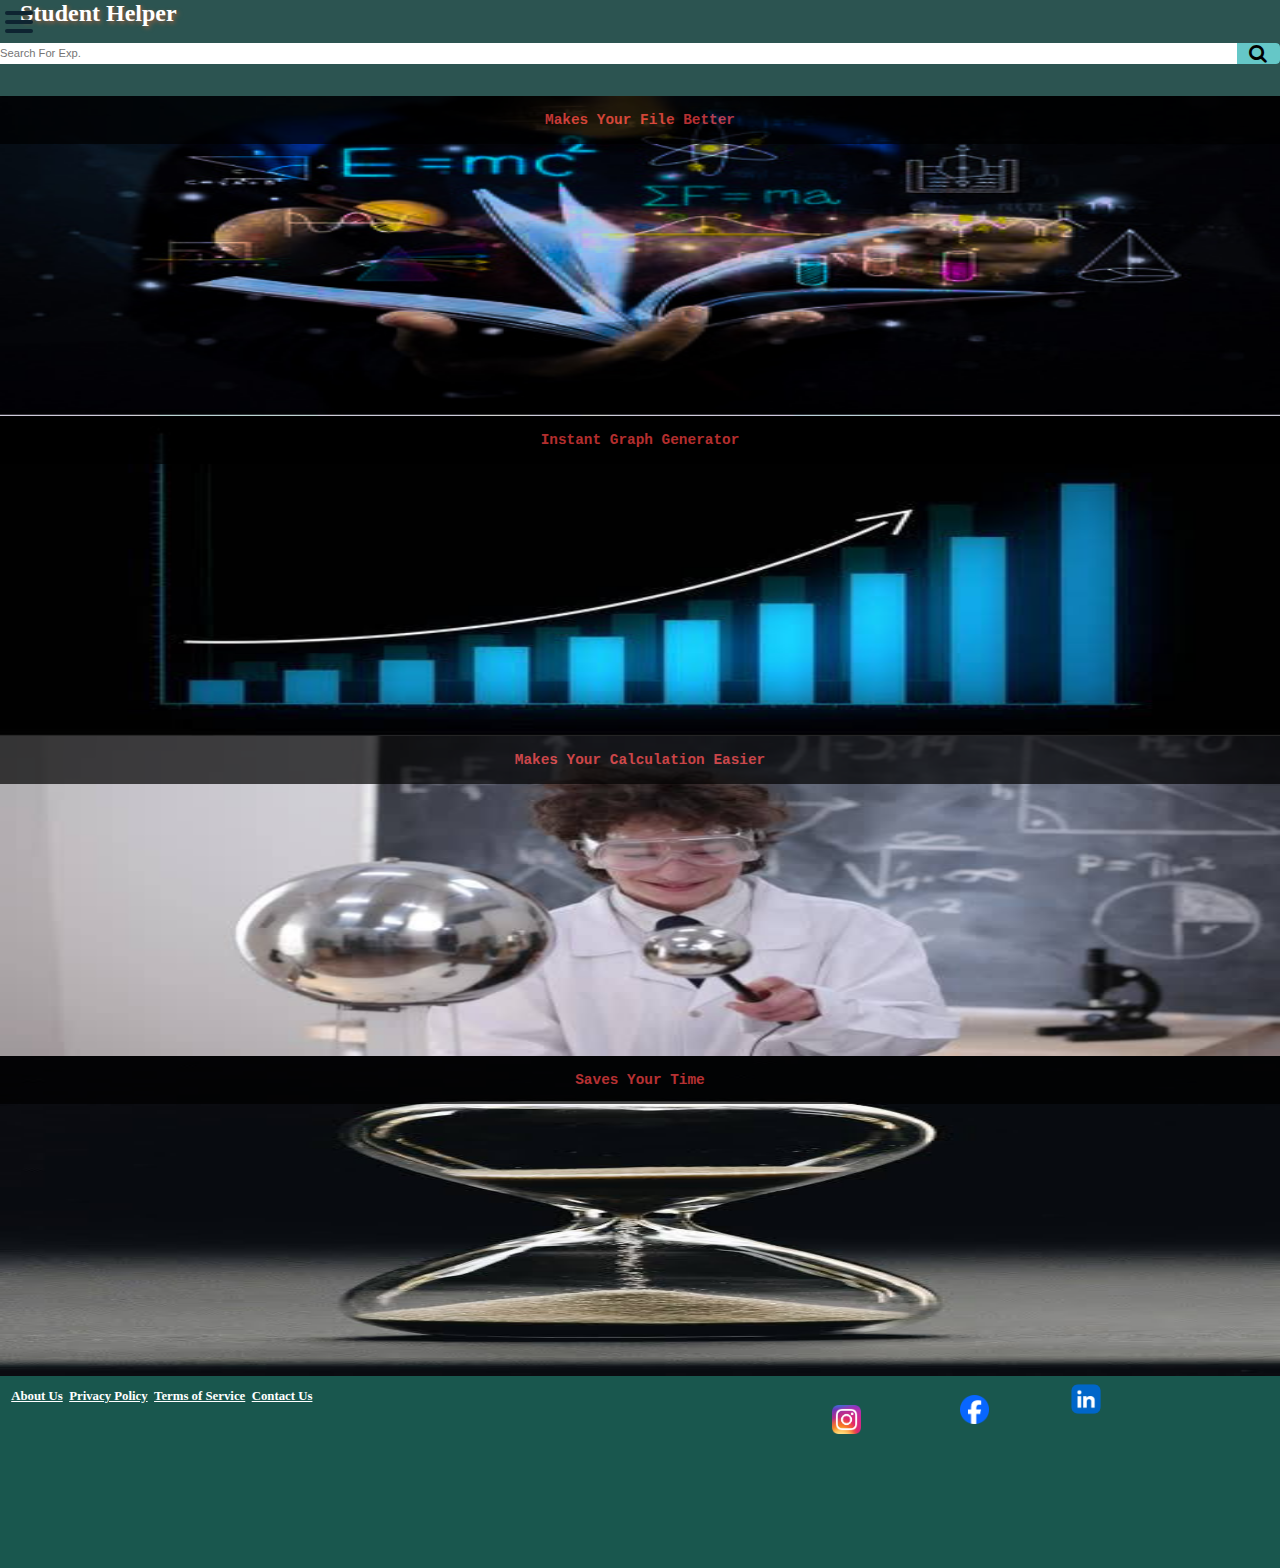
==== index.html @ e6b8e2c9 "Add files via upload" ====
<!DOCTYPE html> 
<html lang="en"> 
  
<head> 
    <meta charset="UTF-8"> 
    <meta name="viewport" content= 
"width=device-width, initial-scale=1.0"> 
    <link rel="stylesheet" href= 
"https://cdnjs.cloudflare.com/ajax/libs/font-awesome/4.7.0/css/font-awesome.min.css"> 
  
    <link rel="stylesheet" href= 
"https://cdn.jsdelivr.net/npm/bootstrap@4.5.3/dist/css/bootstrap.min.css"
        integrity= 
"sha384-TX8t27EcRE3e/ihU7zmQxVncDAy5uIKz4rEkgIXeMed4M0jlfIDPvg6uqKI2xXr2"
        crossorigin="anonymous"> 
        <link rel="stylesheet" href="style1.css">
       
    <title>New Project</title> 
</head> 
  
<body> 
  <nav>
    <div class="navbar"> 
      <div class="container nav-container">
        <input class="checkbox" type="checkbox" name="" id="" />
        <div class="hamburger-lines">
          <span class="bar bar1"></span>
          <span class="bar bar2"></span>
          <span class="bar bar3"></span>
        </div>
        <div class="logo">
               <h1>Student Helper</h1>
        </div>
        <div class="nav-search">
          <input placeholder="Search For Exp." type="search" class="search-input">
          <div class="search-icon">
             <i class="fa fa-search" href="https://stackoverflow.com/questions/26814297/want-to-make-font-awesome-icons-clickable"></i>
          </div>
        </div>
        <div class="menu-items">
            <li><a href="index.html">Home</a></li>
            <li><a href="Graph-maker.html">Graph Maker</a></li>
            <li><a href="Experiment-page.html">Constant Value</a></li>
            <li><a href="Viva-questions.html">Viva Questions</a></li>
            <li><a href="Fomula-calculator.html">Formula Calculator</a></li>
            <li><a href="Percentage-error.html">% Error Calculator</a></li>
        </div>
      </div>
    </div> 
  </nav>
  
  <div class="main-section">
    
    <div class="section-1">
      <div class="section-1-heading">
        <a>Makes Your File Better</a>
      </div>
      </div>
    
    
     <div class="section-2">
      <div class="section-2-heading">
        <a>Instant Graph Generator</a>
      </div>
      </div>
      
           <div class="section-3">

      <div class="section-3-heading">

        <a>Makes Your Calculation Easier</a>
      </div>
      </div>
      
     <div class="section-4">
             <div class="section-4-heading">
               <a>Saves Your Time</a>
             </div>
           </div>
    </div>

<footer>
  <div class="footer-1" >
     <a href="#hsg">About Us</a>
     <a href="#hhs">Privacy Policy</a>
     <a href="#hsg">Terms of Service</a>
     <a href="#hsh">Contact Us</a>
  </div>
  <div>
     <p class="insta-icon"><a href="https://www.instagram.com/kartikkaushik71/"><img src="Insta-icon.png" style="width:1.8rem;height:1.8rem;"></a></p>
     <p class="facebook-icon"><a href="https://m.facebook.com/profile.php/?id=100068323620708&name=xhp_nt__fb__action__open_user"><img src="Facebook.png" style="width: 1.8rem; height: 1.8rem;"></a> </p>
     <p class="linkdin-icon"><a href="https://www.linkedin.com/in/kartik-kaushik-3a7051286"><img src="Linkdin.png" style="width: 3rem; height: 3rem;"</a></p>
  </div>
</footer>
</body> 
</html>
---- style1.css ----
* {
  margin: 0;
  padding: 0;
  box-sizing: border-box; 
}
h1{
  color:white;
  font-size: 1.5rem;
  text-shadow: 2px 2px 4px #965c3e;
}

/*conainer*/
.whole-container{
    width: 100%;
    padding-right: 0.3px;
    padding-left: 0.3rem;
   
}
/*navbar*/
nav{
    height: 6rem;
    width: 100%;
   background-color: #2c5451;
}
.logo{
   position: relative;
   left: 20px;
   top: 0px;
   color: rgb(200, 200, 198);
    text-decoration: none;
    font-weight: bold;
}
/*logo*/
.nav-container .checkbox {
  position: absolute;
  display: block;
  height: 32px;
  width: 32px;
  top: 20px;
  left: 20px;
  z-index: 5;
  opacity: 0;
  cursor: pointer;
}
/* hamburger-icon*/
.nav-container .hamburger-lines {
  display: block;
  height: 22px;
  width: 28px;
  position: absolute;
  top: 11px;
  left: 5px;
  z-index: 2;
  display: flex;
  flex-direction: column;
  justify-content: space-between;
}
.nav-container .hamburger-lines .bar {
  display: block;
  height: 4px;
  width: 100%;
  border-radius: 10px;
  background: #0e2431;
}

/* Adding transitions  */
.nav-container .hamburger-lines .bar1 {
  transform-origin: 0% 0%;
  transition: transform 0.4s ease-in-out;
}

.nav-container .hamburger-lines .bar2 {
  transition: transform 0.2s ease-in-out;
}

.nav-container .hamburger-lines .bar3 {
  transform-origin: 0% 100%;
  transition: transform 0.4s ease-in-out;
}

/* Adding transitions  */
.nav-container .hamburger-lines .bar1 {
  transform-origin: 0% 0%;
  transition: transform 0.4s ease-in-out;
}

.nav-container .hamburger-lines .bar2 {
  transition: transform 0.2s ease-in-out;
}

.nav-container .hamburger-lines .bar3 {
  transform-origin: 0% 100%;
  transition: transform 0.4s ease-in-out;
}

.navbar .menu-items {
  padding-top: 80px;
  box-shadow: inset 0 0 2000px rgba(255, 255, 255, .5);
  height: 50rem;
  width: 100%;
  transform: translate(-150%);
  display: flex;
  flex-direction: column;
  margin-left: -40px;
  padding-left: 50px;
  transition: transform 0.5s ease-in-out;
  text-align: center;
  background-color: #e0d6d5;
  z-index: 1;
  
}

.navbar .menu-items li {
  margin-bottom: 1.2rem;
  font-size: 1.5rem;
  font-weight: 500;
  background-color: #b5b0b0;
}/* Controlling the state of the icon */
.nav-container input[type="checkbox"]:checked ~ .menu-items {
  transform: translateX(0);
}

.nav-container input[type="checkbox"]:checked ~ .hamburger-lines .bar1 {
  transform: rotate(45deg);
}

.nav-container input[type="checkbox"]:checked ~ .hamburger-lines .bar2 {
  transform: scaleY(0);
}

.nav-container input[type="checkbox"]:checked ~ .hamburger-lines .bar3 {
  transform: rotate(-45deg);
}

.nav-container input[type="checkbox"]:checked ~ .logo{
  display: none;
}

/*search bar */
.nav-search{
    height: 1.3rem;
    width: 11;
    position: relative;
    top: 1rem;
    display: flex;
    background-color: black;
    border-radius: 4px;
}
.search-input{
    width: 100%;
    font-size: 0.7rem;
    border: none;
}
.search-icon{
    width: 45px;
    display: flex;
    justify-content: center;
    align-items: center;
    font-size: 1.2rem;
    background-color: #65c7c7;
    border-top-right-radius: 4px;
    border-bottom-right-radius: 4px;
    color: 0f1111;
}

   /*central page*/

.main-section{
    height: 60%;
    width: 100%;
}
 /*section 1*/

.section-1{
    display: flex;
    opacity: 1;
    color: #dedede;
    height: 20rem;
    width: 100%;
    background-image: url('Practical.jpg');
    background-repeat: no-repeat;
   
    background-size: 100% 100%;
}
.section-1-heading
{
    color: #ff4242;
    display: flex;
    height: 3rem;
    width: 100%;
    align-items: center;
    justify-content: center;
    position: relative;
    align-items: center;
    background-color: #000000;
    opacity: 0.7;
    font-weight: bolder;
}
.section-1-heading a{
    font-family: Monospace;
    font-size: 0.9rem;
    border-radius: 5px;
    opacity: 3;
    
}
 /*section 2*/
.section-2{
    display: flex;
    color: #dedede;
    height: 20rem;
    width: 100%;
   background-image: url('Graph.jpeg');
   background-repeat: no-repeat;
   background-size: 100% 100%;
    opacity: 1;
}
.section-2-heading
{
    color: #ff4242;
    display: flex;
    height: 3rem;
    width: 100%;
    align-items: center;
    justify-content: center;
    position: relative;
    align-items: center;
    background-color: #000000;
    opacity: 0.7;
    font-weight: bolder;
}
.section-2-heading a{
    
    font-family: Monospace;
    font-size: 0.9rem;
    border-radius: 5px;
    opacity: 3;
    
}
 /*section 3*/
.section-3{
    display: flex;
    color: #dedede;
    height: 20rem;
    width: 100%;
   background-image: url('Experiment.jpeg');
   background-repeat: no-repeat;
   background-size: 100% 100%;
    opacity: 1;
}
.section-3-heading
{
    color: #ff4242;
    display: flex;
    height: 3rem;
    width: 100%;
    align-items: center;
    justify-content: center;
    position: relative;
    align-items: center;
    background-color: #000000;
    opacity: 0.7;
    font-weight: bolder;
}
.section-3-heading a{
    
    font-family: Monospace;
    font-size: 0.9rem;
    border-radius: 5px;
    opacity: 3;
    
}
 /*section 4*/
.section-4{
    display: flex;
    color: #dedede;
    height: 20rem;
    width: 100%;
   background-image: url('Time.jpeg');
   background-repeat: no-repeat;
   background-size: 100% 100%;
   opacity: 1;
}
.section-4-heading
{  
    color: #ff4242;
    display: flex;
    height: 3rem;
    width: 100%;
    align-items: center;
    justify-content: center;
    position: relative;
    align-items: center;
    background-color: #000000;
    opacity: 0.7;
    font-weight: bolder;
}
.section-4-heading a{
    
    font-family: Monospace;
    font-size: 0.9rem;
    border-radius: 5px;
    opacity: 3;
    
}
/* footer */
footer{
  height: 12rem;
  width: 100%;
  background-color: #19574e;
}
/* instagram icon*/
.footer-1{
  display: flex;
  width:60%;
  display: flex;
  margin-left: 0.3rem;
}
.footer-1 a{

  margin-top: 0.8rem;
  margin-left: 0.4rem;
  color: white;
  font-weight: bolder;
  font-size: 0.8rem;
}
/* links*/
.insta-icon{
  position: relative;
  margin-top: 0.1rem;
  left: 65%;
  
}
.facebook-icon{
  position: relative;
  bottom: 2.7rem;
  left: 75%;
}
.linkdin-icon{
  position: relative;
  bottom: 6rem;
  left: 83%;
}
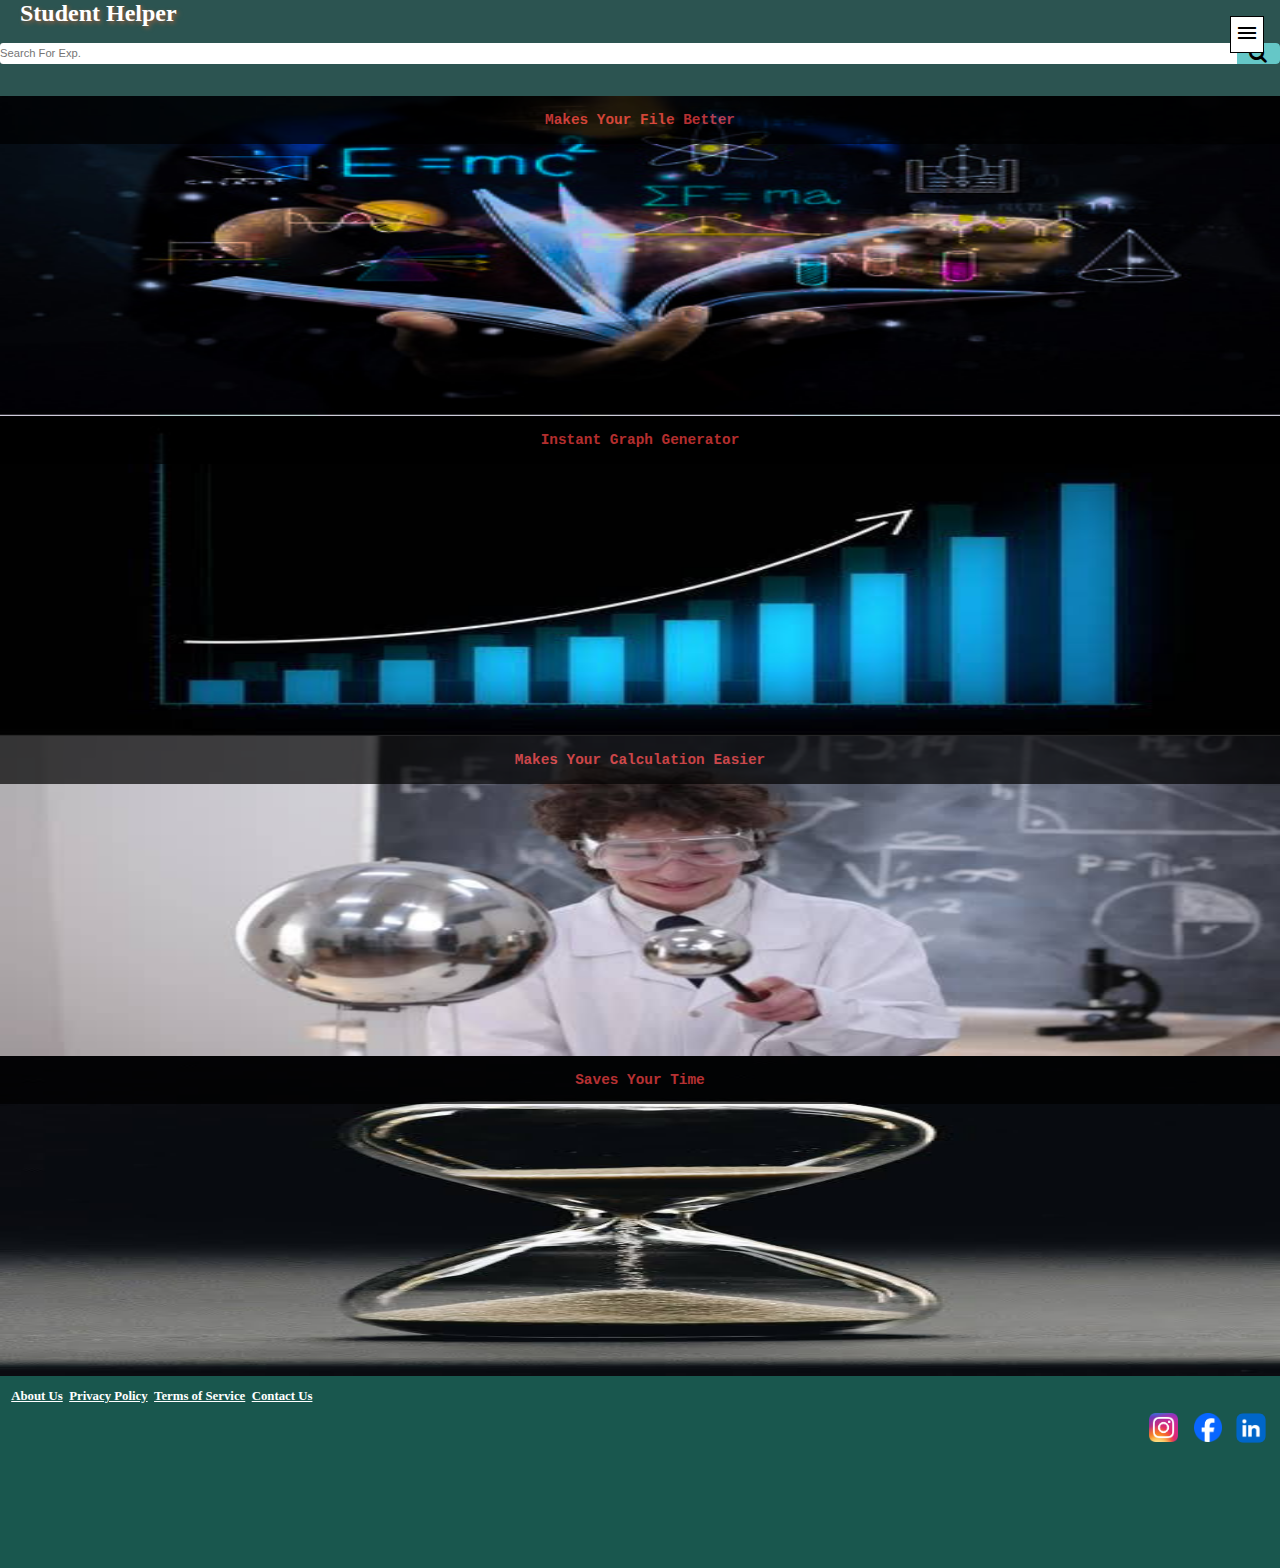
==== commit 54c71f42: "Add files via upload" ====
--- a/index.html
+++ b/index.html
@@ -13,7 +13,8 @@
         integrity= 
 "sha384-TX8t27EcRE3e/ihU7zmQxVncDAy5uIKz4rEkgIXeMed4M0jlfIDPvg6uqKI2xXr2"
         crossorigin="anonymous"> 
-        <link rel="stylesheet" href="style1.css">
+    <link rel="stylesheet" href="style1.css">
+    <link href="https://fonts.googleapis.com/icon?family=Material+Icons" rel="stylesheet"> 
        
     <title>New Project</title> 
 </head> 
@@ -21,15 +22,9 @@
 <body> 
   <nav>
     <div class="navbar"> 
-      <div class="container nav-container">
-        <input class="checkbox" type="checkbox" name="" id="" />
-        <div class="hamburger-lines">
-          <span class="bar bar1"></span>
-          <span class="bar bar2"></span>
-          <span class="bar bar3"></span>
-        </div>
+      <div class="main">
         <div class="logo">
-               <h1>Student Helper</h1>
+            <h1>Student Helper</h1>
         </div>
         <div class="nav-search">
           <input placeholder="Search For Exp." type="search" class="search-input">
@@ -37,15 +32,22 @@
              <i class="fa fa-search" href="https://stackoverflow.com/questions/26814297/want-to-make-font-awesome-icons-clickable"></i>
           </div>
         </div>
-        <div class="menu-items">
-            <li><a href="index.html">Home</a></li>
-            <li><a href="Graph-maker.html">Graph Maker</a></li>
-            <li><a href="Experiment-page.html">Constant Value</a></li>
-            <li><a href="Viva-questions.html">Viva Questions</a></li>
-            <li><a href="Fomula-calculator.html">Formula Calculator</a></li>
-            <li><a href="Percentage-error.html">% Error Calculator</a></li>
-        </div>
-      </div>
+       </div>
+         <ul class="menu">
+           <li><a class="menuItem" href="index.html">Home</a></li>
+           <li><a class="menuItem" href="Graph-maker.html">Graph Maker</a></li>
+           <li><a class="menuItem" href="Constant-value.html">Constant Value</a></li>
+           <li><a class="menuItem" href="Experiment.html">Experiments</a></li>           
+           <li><a class="menuItem" href="Viva-questions.html">Viva Questions</a></li>
+           <li><a class="menuItem" href="Fomula-calculator.html">Formula Calculator</a></li>
+           <li><a class="menuItem" href="Percentage-error.html">% Error Calculator</a></li>
+         </ul>
+         <button class="hamburger">
+           <!-- material icons https://material.io/resources/icons/ -->
+           <i class="menuIcon material-icons">menu</i>
+           <i class="closeIcon material-icons">close</i>
+         </button>       
+      
     </div> 
   </nav>
   
@@ -86,11 +88,12 @@
      <a href="#hsg">Terms of Service</a>
      <a href="#hsh">Contact Us</a>
   </div>
-  <div>
+   <div class="links-container">
      <p class="insta-icon"><a href="https://www.instagram.com/kartikkaushik71/"><img src="Insta-icon.png" style="width:1.8rem;height:1.8rem;"></a></p>
      <p class="facebook-icon"><a href="https://m.facebook.com/profile.php/?id=100068323620708&name=xhp_nt__fb__action__open_user"><img src="Facebook.png" style="width: 1.8rem; height: 1.8rem;"></a> </p>
      <p class="linkdin-icon"><a href="https://www.linkedin.com/in/kartik-kaushik-3a7051286"><img src="Linkdin.png" style="width: 3rem; height: 3rem;"</a></p>
   </div>
 </footer>
+<script src="navbar.js"></script>
 </body> 
 </html>--- a/style1.css
+++ b/style1.css
@@ -17,11 +17,13 @@
    
 }
 /*navbar*/
-nav{
+nav,.navbar{
     height: 6rem;
     width: 100%;
    background-color: #2c5451;
 }
+
+
 .logo{
    position: relative;
    left: 20px;
@@ -43,100 +45,48 @@
   cursor: pointer;
 }
 /* hamburger-icon*/
-.nav-container .hamburger-lines {
-  display: block;
-  height: 22px;
-  width: 28px;
-  position: absolute;
-  top: 11px;
-  left: 5px;
-  z-index: 2;
-  display: flex;
-  flex-direction: column;
-  justify-content: space-between;
-}
-.nav-container .hamburger-lines .bar {
-  display: block;
-  height: 4px;
-  width: 100%;
-  border-radius: 10px;
-  background: #0e2431;
-}
-
-/* Adding transitions  */
-.nav-container .hamburger-lines .bar1 {
-  transform-origin: 0% 0%;
-  transition: transform 0.4s ease-in-out;
-}
-
-.nav-container .hamburger-lines .bar2 {
-  transition: transform 0.2s ease-in-out;
-}
-
-.nav-container .hamburger-lines .bar3 {
-  transform-origin: 0% 100%;
-  transition: transform 0.4s ease-in-out;
-}
-
-/* Adding transitions  */
-.nav-container .hamburger-lines .bar1 {
-  transform-origin: 0% 0%;
-  transition: transform 0.4s ease-in-out;
-}
-
-.nav-container .hamburger-lines .bar2 {
-  transition: transform 0.2s ease-in-out;
-}
-
-.nav-container .hamburger-lines .bar3 {
-  transform-origin: 0% 100%;
-  transition: transform 0.4s ease-in-out;
-}
-
-.navbar .menu-items {
-  padding-top: 80px;
-  box-shadow: inset 0 0 2000px rgba(255, 255, 255, .5);
-  height: 50rem;
-  width: 100%;
-  transform: translate(-150%);
-  display: flex;
-  flex-direction: column;
-  margin-left: -40px;
-  padding-left: 50px;
-  transition: transform 0.5s ease-in-out;
-  text-align: center;
-  background-color: #e0d6d5;
-  z-index: 1;
+.hamburger {
+
+  position: fixed;
+
+  z-index: 100;
+  top: 1rem;
+  right: 1rem;
+  padding: 4px;
+  border: black solid 1px;
+  background: white;
+  cursor: pointer;
+}
+.closeIcon.material-icons {
+  display: none;
+}
+.menu {
+  position: fixed;
+  transform: translateY(-100%);
+  transition: transform 0.2s;
+  top: 0;
+  left: 0;
+  right: 0;
+  bottom: 0;
+  z-index: 99;
+  background: black;
+  color: white;
+  list-style: none;
+  padding-top: 4rem;
+}
+.showMenu {
+  transform: translateY(0);
+}
+.menuItem{
+  color: white;
   
-}
-
-.navbar .menu-items li {
-  margin-bottom: 1.2rem;
-  font-size: 1.5rem;
-  font-weight: 500;
-  background-color: #b5b0b0;
-}/* Controlling the state of the icon */
-.nav-container input[type="checkbox"]:checked ~ .menu-items {
-  transform: translateX(0);
-}
-
-.nav-container input[type="checkbox"]:checked ~ .hamburger-lines .bar1 {
-  transform: rotate(45deg);
-}
-
-.nav-container input[type="checkbox"]:checked ~ .hamburger-lines .bar2 {
-  transform: scaleY(0);
-}
-
-.nav-container input[type="checkbox"]:checked ~ .hamburger-lines .bar3 {
-  transform: rotate(-45deg);
-}
-
-.nav-container input[type="checkbox"]:checked ~ .logo{
-  display: none;
-}
-
+  margin-top: 2px;
+  font-size: 25px;
+}
 /*search bar */
+.main{
+  margin-bottom: 10px;
+}
 .nav-search{
     height: 1.3rem;
     width: 11;
@@ -145,11 +95,14 @@
     display: flex;
     background-color: black;
     border-radius: 4px;
+    
 }
 .search-input{
     width: 100%;
     font-size: 0.7rem;
     border: none;
+    border-top-left-radius: 3px;
+    border-bottom-left-radius: 3px;
 }
 .search-icon{
     width: 45px;
@@ -162,7 +115,6 @@
     border-bottom-right-radius: 4px;
     color: 0f1111;
 }
-
    /*central page*/
 
 .main-section{
@@ -324,19 +276,22 @@
   font-size: 0.8rem;
 }
 /* links*/
+.links-container{
+  display: flex;
+  align-items: center;
+  justify-content: right;
+}
 .insta-icon{
-  position: relative;
-  margin-top: 0.1rem;
-  left: 65%;
-  
+
+  display: inline-block;
+  margin-right: 1rem;
 }
 .facebook-icon{
-  position: relative;
-  bottom: 2.7rem;
-  left: 75%;
+
+  display: inline-block;
+  margin-right: 0.3rem;
 }
 .linkdin-icon{
-  position: relative;
-  bottom: 6rem;
-  left: 83%;
-}
+  display: inline-block;
+  margin-right: 0.3rem;
+}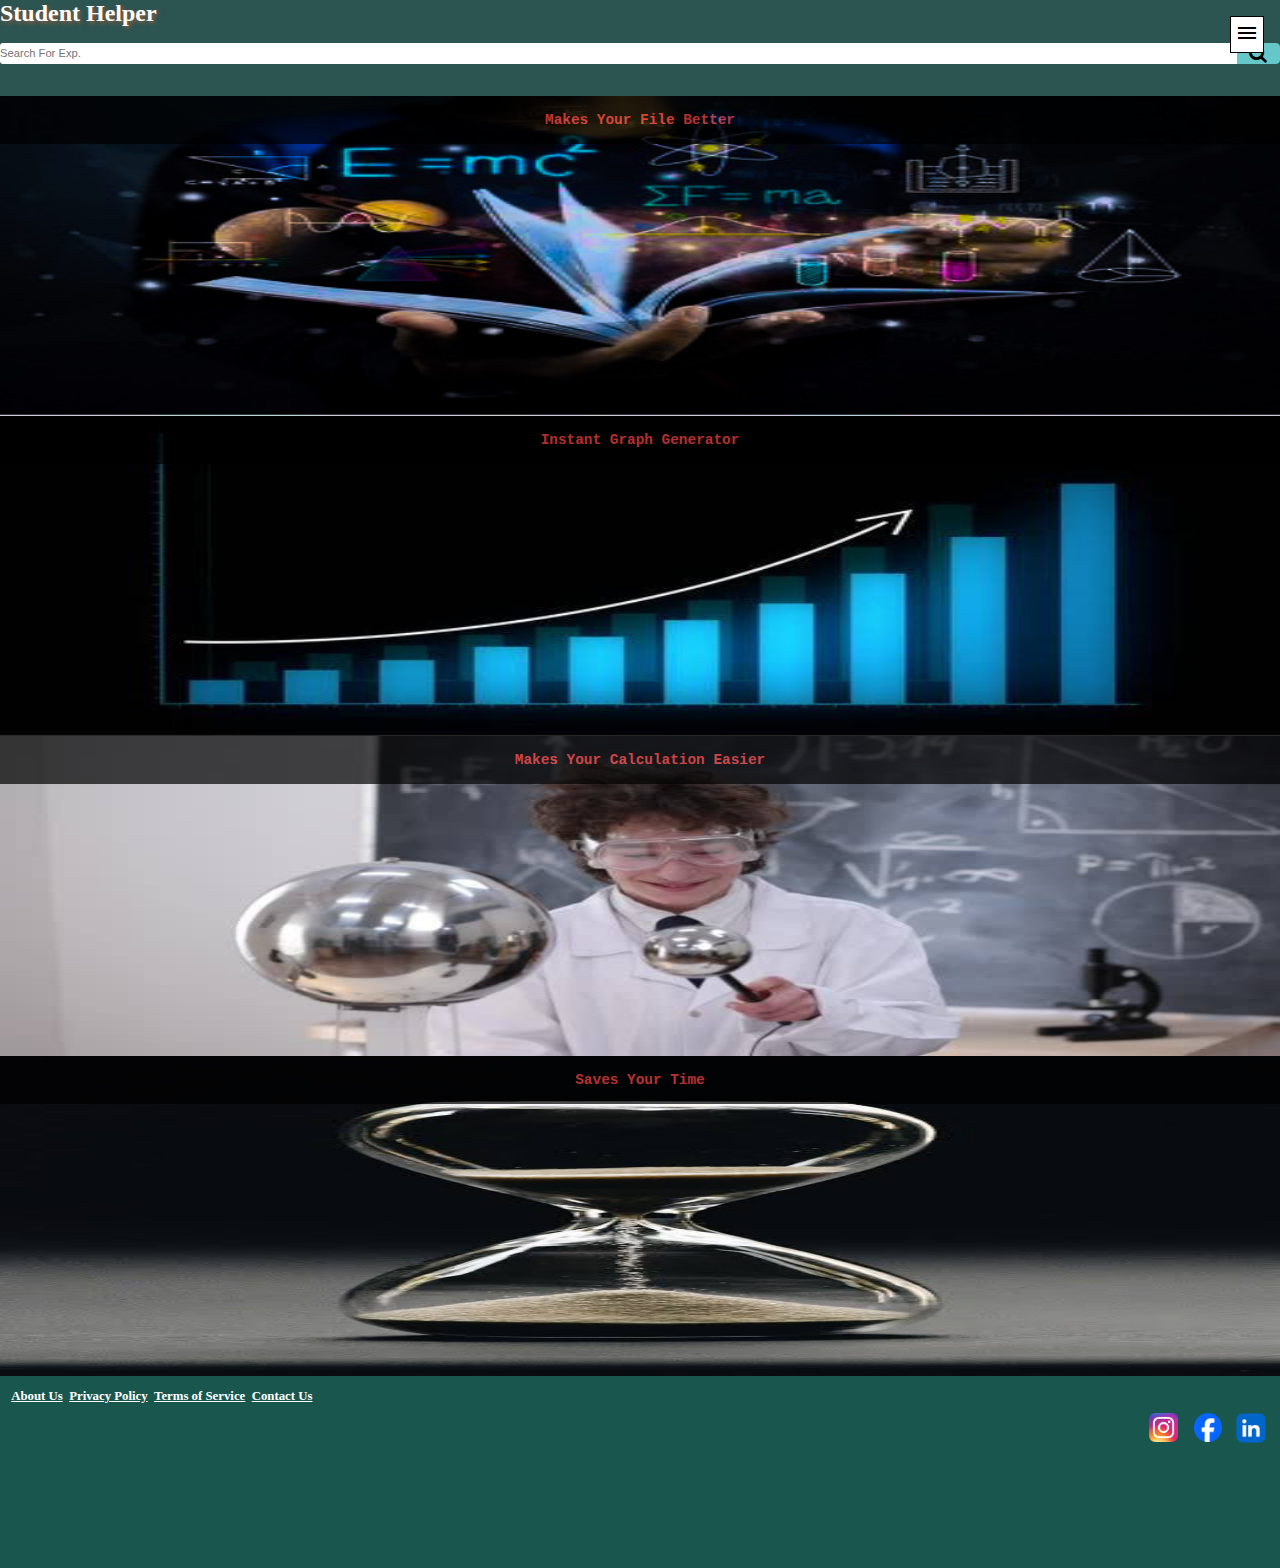
==== commit 7b7b42fe: "Update index.html" ====
--- a/index.html
+++ b/index.html
@@ -38,7 +38,6 @@
            <li><a class="menuItem" href="Graph-maker.html">Graph Maker</a></li>
            <li><a class="menuItem" href="Constant-value.html">Constant Value</a></li>
            <li><a class="menuItem" href="Experiment.html">Experiments</a></li>           
-           <li><a class="menuItem" href="Viva-questions.html">Viva Questions</a></li>
            <li><a class="menuItem" href="Fomula-calculator.html">Formula Calculator</a></li>
            <li><a class="menuItem" href="Percentage-error.html">% Error Calculator</a></li>
          </ul>
@@ -96,4 +95,4 @@
 </footer>
 <script src="navbar.js"></script>
 </body> 
-</html>+</html>
--- a/style1.css
+++ b/style1.css
@@ -25,9 +25,6 @@
 
 
 .logo{
-   position: relative;
-   left: 20px;
-   top: 0px;
    color: rgb(200, 200, 198);
     text-decoration: none;
     font-weight: bold;
@@ -46,9 +43,7 @@
 }
 /* hamburger-icon*/
 .hamburger {
-
   position: fixed;
-
   z-index: 100;
   top: 1rem;
   right: 1rem;
@@ -88,6 +83,7 @@
   margin-bottom: 10px;
 }
 .nav-search{
+
     height: 1.3rem;
     width: 11;
     position: relative;
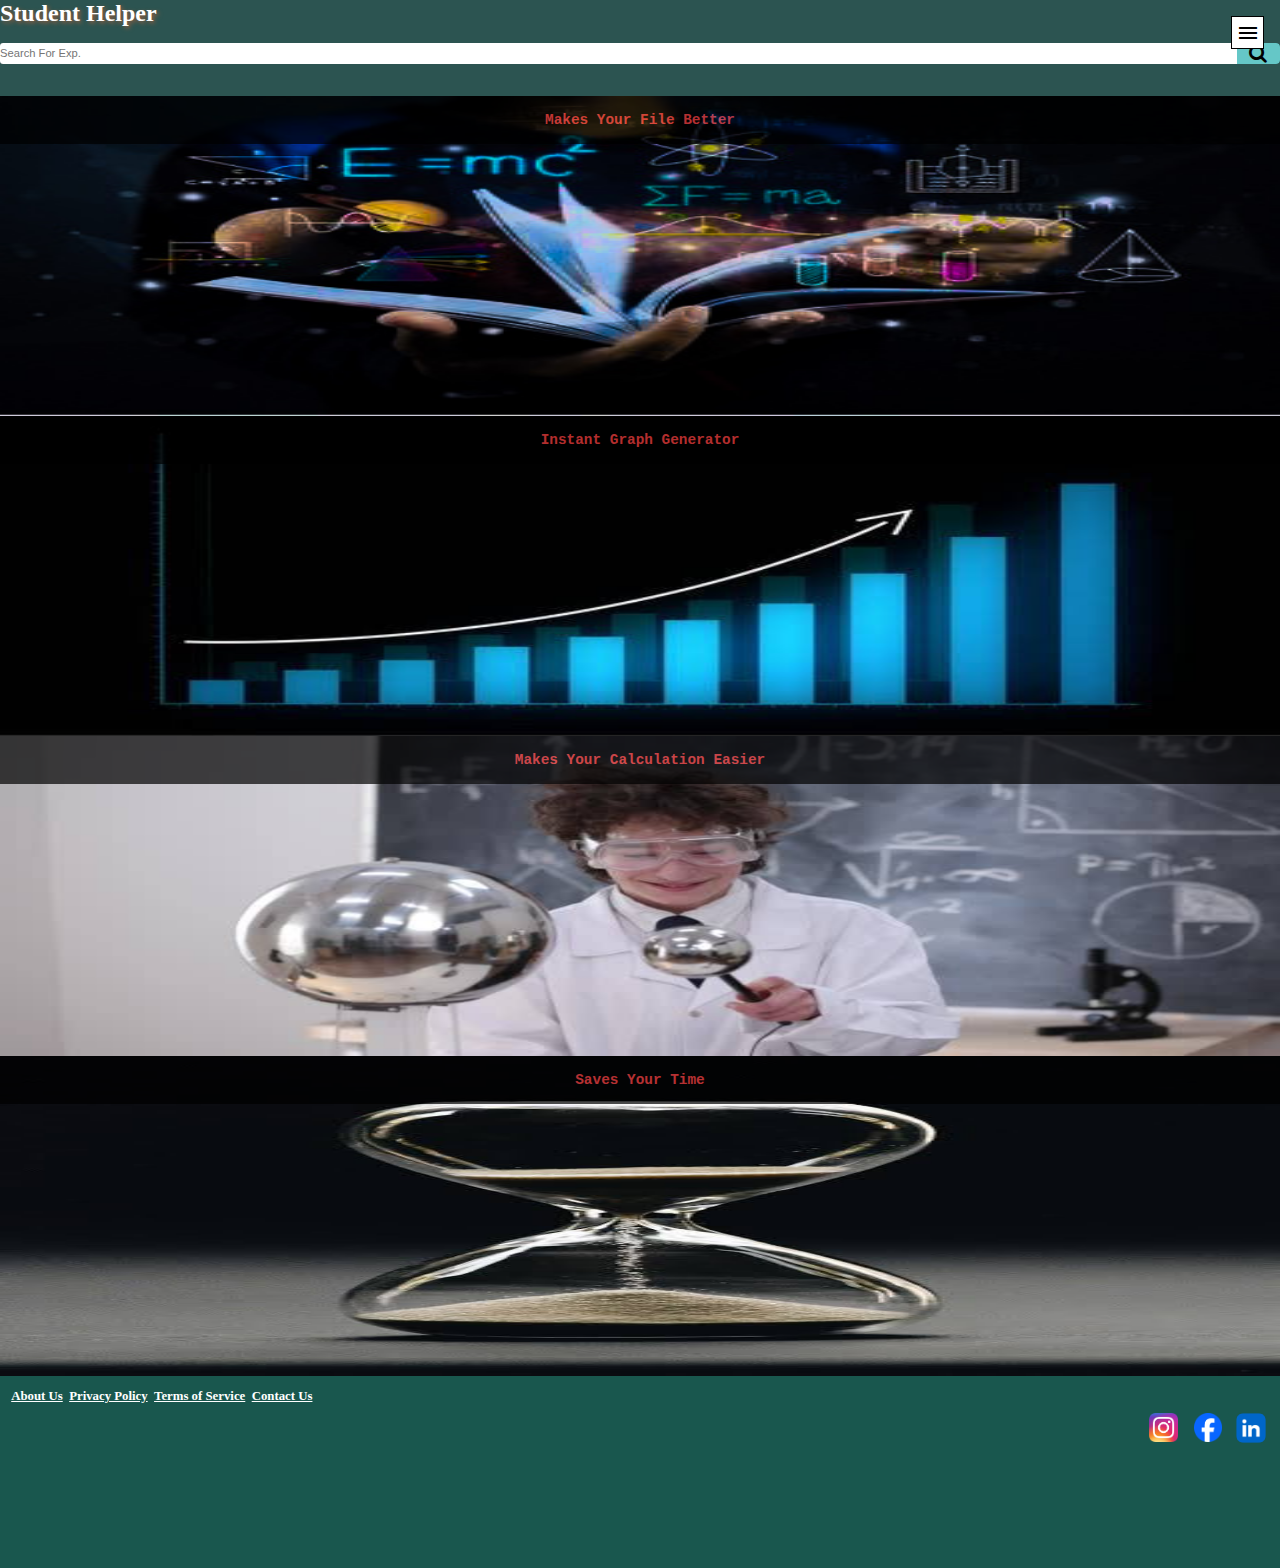
==== commit 19511a72: "Update index.html" ====
--- a/index.html
+++ b/index.html
@@ -16,7 +16,7 @@
     <link rel="stylesheet" href="style1.css">
     <link href="https://fonts.googleapis.com/icon?family=Material+Icons" rel="stylesheet"> 
        
-    <title>New Project</title> 
+    <title>Student Helper</title> 
 </head> 
   
 <body> 
--- a/style1.css
+++ b/style1.css
@@ -51,6 +51,8 @@
   border: black solid 1px;
   background: white;
   cursor: pointer;
+  height: 33px;
+  width: 33px;
 }
 .closeIcon.material-icons {
   display: none;
@@ -114,7 +116,6 @@
    /*central page*/
 
 .main-section{
-    height: 60%;
     width: 100%;
 }
  /*section 1*/
@@ -290,4 +291,4 @@
 .linkdin-icon{
   display: inline-block;
   margin-right: 0.3rem;
-}+}
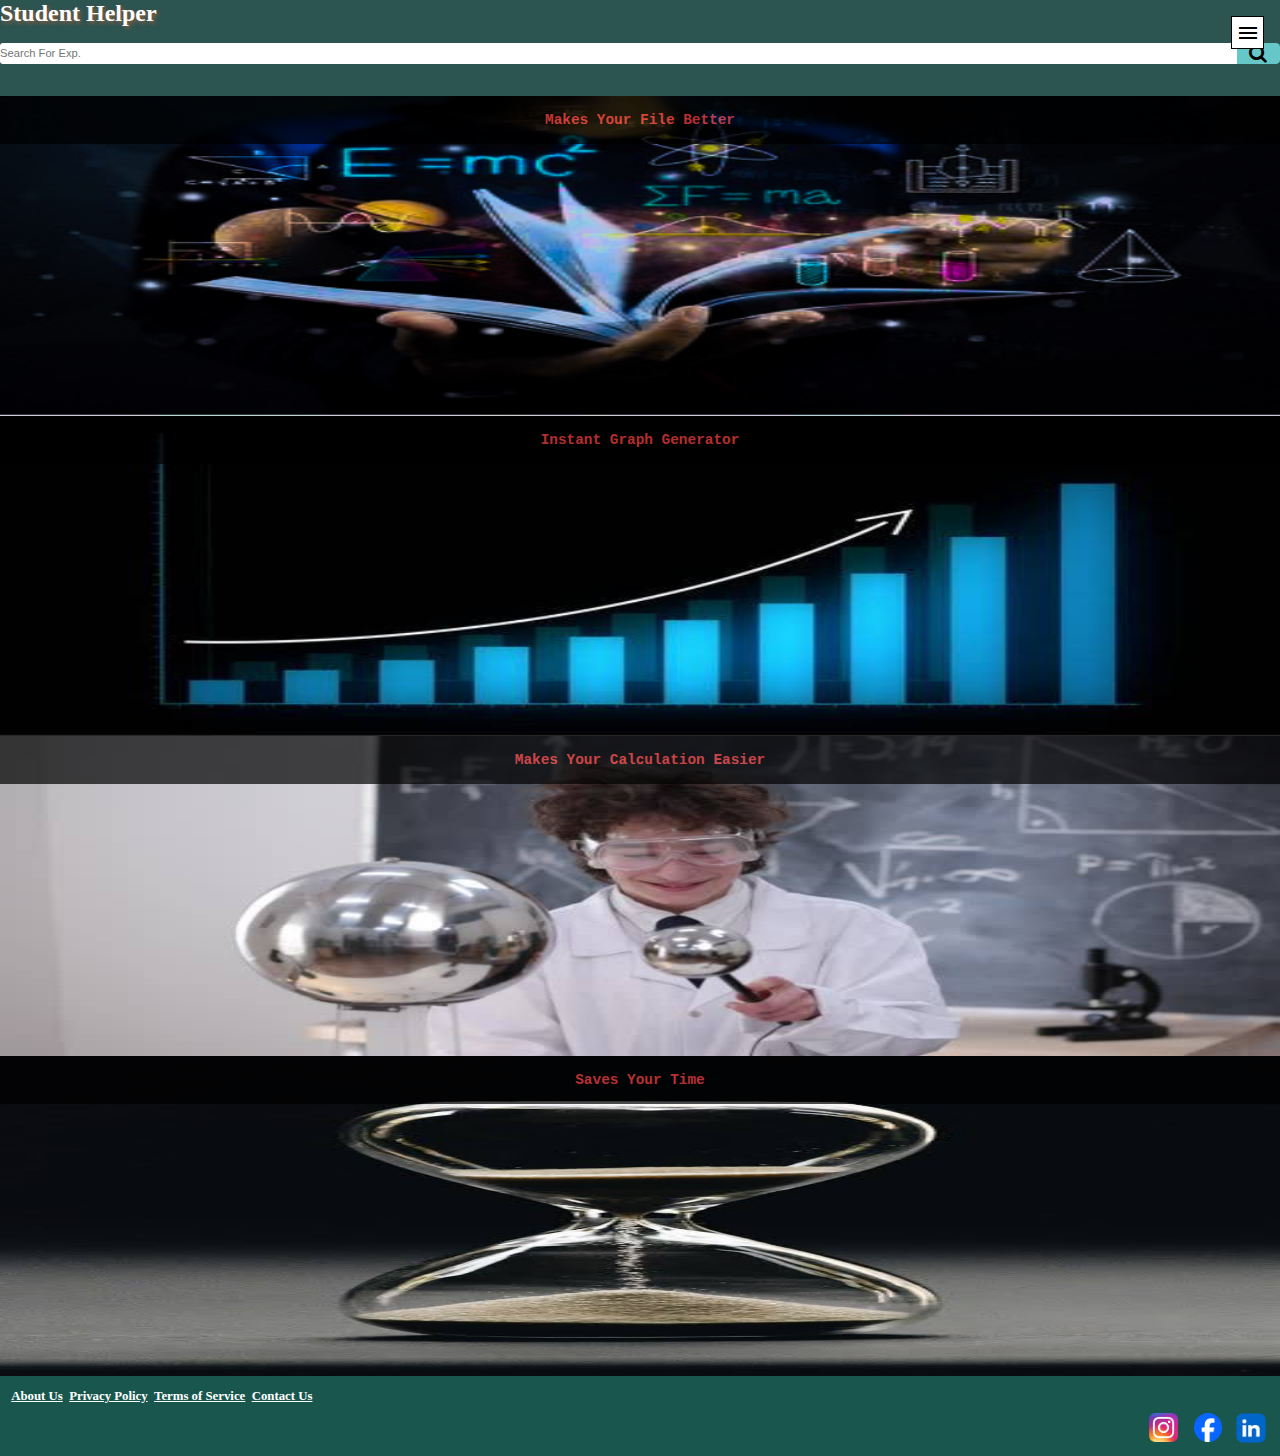
==== commit eb23129c: "Update index.html" ====
--- a/index.html
+++ b/index.html
@@ -34,12 +34,12 @@
         </div>
        </div>
          <ul class="menu">
-           <li><a class="menuItem" href="index.html">Home</a></li>
-           <li><a class="menuItem" href="Graph-maker.html">Graph Maker</a></li>
-           <li><a class="menuItem" href="Constant-value.html">Constant Value</a></li>
-           <li><a class="menuItem" href="Experiment.html">Experiments</a></li>           
-           <li><a class="menuItem" href="Fomula-calculator.html">Formula Calculator</a></li>
-           <li><a class="menuItem" href="Percentage-error.html">% Error Calculator</a></li>
+        <li><a onClick="toggleMenu()" class="menuItem" href="index.html">Home</a></li>
+        <li><a onClick="toggleMenu()" class="menuItem" href="Graph-maker.html">Graph Maker</a></li>
+        <li><a onClick="toggleMenu()" class="menuItem" href="Constant-value.html">Constant Value</a></li>
+        <li><a onClick="toggleMenu()" class="menuItem" href="Experiment.html">Experiments</a></li>
+        <li><a onClick="toggleMenu()" class="menuItem" href="Fomula-calculator.html">Formula Calculator</a></li>
+        <li><a onClick="toggleMenu()" class="menuItem" href="Percentage-error.html">% Error Calculator</a></li>
          </ul>
          <button class="hamburger">
            <!-- material icons https://material.io/resources/icons/ -->
--- a/style1.css
+++ b/style1.css
@@ -70,6 +70,9 @@
   color: white;
   list-style: none;
   padding-top: 4rem;
+  display: flex;
+  flex-direction: column;
+  align-items: center;
 }
 .showMenu {
   transform: translateY(0);
@@ -253,7 +256,6 @@
 }
 /* footer */
 footer{
-  height: 12rem;
   width: 100%;
   background-color: #19574e;
 }
